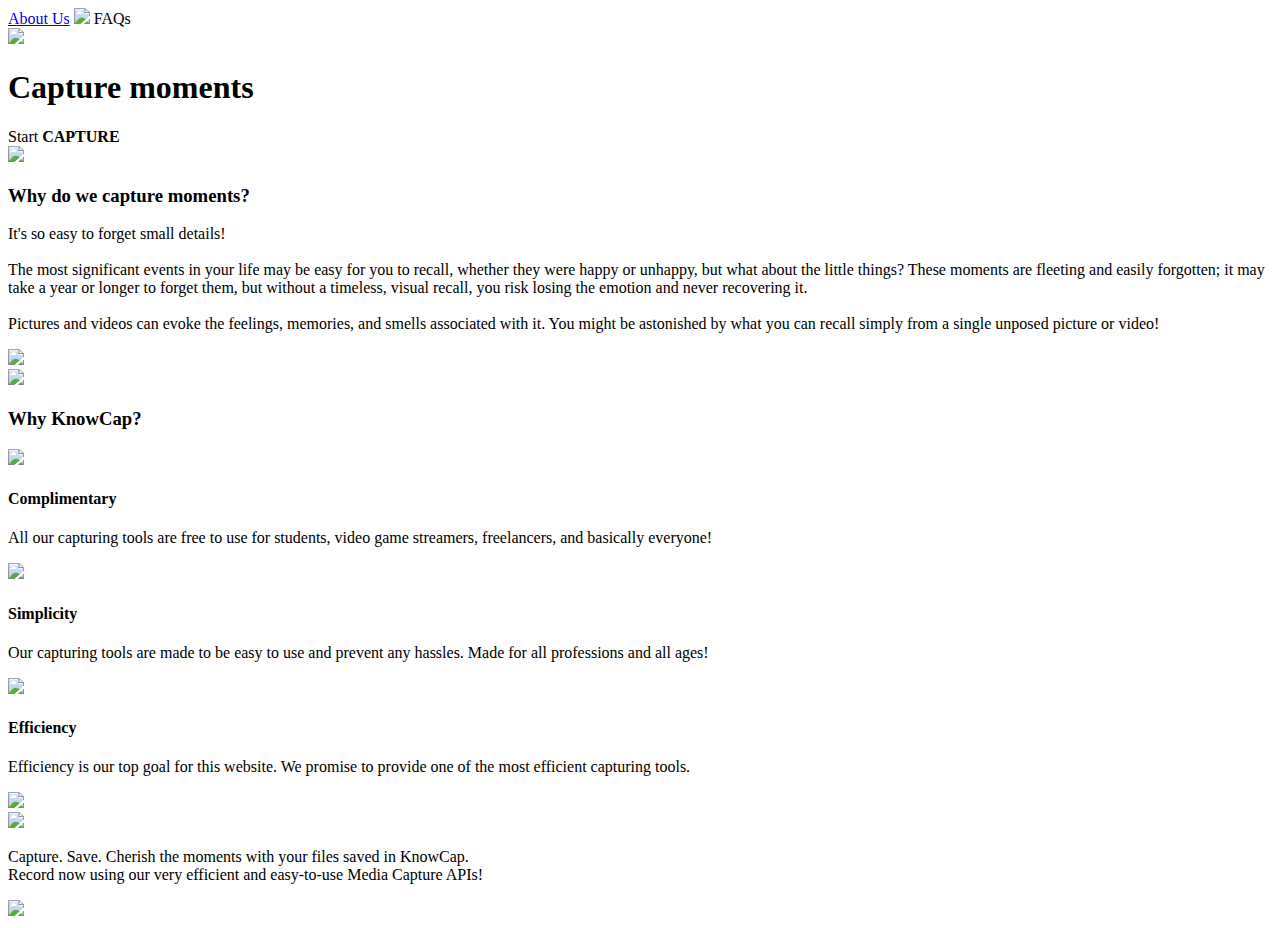
==== index.html @ d1e72bac "Uploading the Home Page of KnowCap" ====
<!DOCTYPE html>
<html lang="en">

<head>

	<!-- Use meta to modify the charset, name, and content -->
	<meta charset="UTF-8">
	<meta name="viewport" content="width=device-width, initial-scale=1.0">

	<!-- Link main CSS to index page -->
	<link rel="stylesheet" href="CSS/index.css">

    <!-- Link Reveal Animation CSS to index page -->
	<link rel="stylesheet" href="CSS/RevealAnimation.css">

    <!-- Link Web Page Icon of KnowCap-->
    <link rel="icon" type="image/png" href="Assets/KnowCapIcon-32x32.png" sizes="32x32" />
    <link rel="icon" type="image/png" href="Assets/KnowCapIcon-16x16.png" sizes="16x16" />

	<!-- Title the page to Knowcap - Home -->
	<title>KnowCap - Home</title>
</head>

<body>

    <!-- Header -->
    <header>

        <!-- About Us Link -->
        <a class="about_us" href="Pages/AboutUs.html">About Us</a>

        <!-- KnowCap Logo -->
        <img src="Assets/KnowCap_logo.png">

        <!-- FAQs Link -->
        <a class="faqs">FAQs</a>
    </header>


    <!-- Capture Moments DIV -->
    <div class="capture_moments">

        <!-- Left Image Decoration -->
        <img src="Assets/left_decor1.png" class="left">

        <!-- Capture Text DIV -->
        <div class="capture_text">

            <!-- Capture Moments Heading -->
            <h1>Capture moments</h1>

            <!-- Start Capture Link -->
            <a>Start <b>CAPTURE</b></a>
        </div>

        <!-- Right Image Decoration -->
        <img src="Assets/right_decor1.png" class="right">
    </div>


    <!-- Why Capture DIV -->
    <div class="why_capture">

        <!-- Why Capture Text DIV -->
        <div class="why_capture_text">

            <!-- Why Do We Capture Subheading (with Reveal Animation) -->
            <h3 class="reveal left">Why do we <b>capture moments?</b></h3>

            <!-- Why Capture Paragraph (with Reveal Animation) -->
            <p class="reveal left">
                It's so easy to forget small details!
                <br><br>
                The most significant events in your life may be easy for you to recall, whether they were happy or unhappy, 
                but what about the little things? These moments are fleeting and easily forgotten; it may take a year or longer 
                to forget them, but without a timeless, visual recall, you risk losing the emotion and never recovering it.
                <br><br>
                Pictures and videos can evoke the feelings, memories, and smells associated with it. You might be astonished by what you can 
                recall simply from a single unposed picture or video!
            </p>
        </div>

        <!-- Why Capture Image Decoration DIV -->
        <img src="Assets/right_decor2.gif">
    </div>


    <!-- Transition DIV -->
    <div class="transition">

        <!-- Camera Transition Image (with Reveal Animation) -->
        <img src="Assets/camera.png" class="reveal up">
    </div>


    <!-- Why KnowCap DIV -->
    <div class="why_knowcap">

        <!-- Why KnowCap Subheading -->
        <h3>Why <b>KnowCap?</b></h3>

        <!-- Core Values DIV -->
        <div class="core_values">

            <!-- Core Value 1 DIV (with Reveal Animation) -->
            <div class="core_value1 reveal up">

                <!-- Core Value 1 Image -->
                <img src="Assets/corevalue_1.png">

                <!-- Core Value 1 Subheading -->
                <h4>Complimentary</h4>

                <!-- Core Value 1 Description -->
                <p>All our capturing tools are free to use for students, video game streamers, freelancers, and basically everyone!</p>
            </div>

            <!-- Core Value 2 DIV (with Reveal Animation) -->
            <div class="core_value2 reveal up">

                <!-- Core Value 2 Image -->
                <img src="Assets/corevalue_2.png">

                <!-- Core Value 2 Subheading -->
                <h4>Simplicity</h4>

                <!-- Core Value 2 Subheading -->
                <p>Our capturing tools are made to be easy to use and prevent any hassles. Made for all professions and all ages!</p>
            </div>

            <!-- Core Value 3 DIV (with Reveal Animation) -->
            <div class="core_value3 reveal up">

                <!-- Core Value 3 Image -->
                <img src="Assets/corevalue_3.png">

                <!-- Core Value 3 Subheading -->
                <h4>Efficiency</h4>

                <!-- Core Value 3 Subheading -->
                <p>Efficiency is our top goal for this website. We promise to provide one of the most efficient capturing tools.</p>
            </div>
        </div>
    </div>


    <!-- Footer -->
    <footer>

        <!-- Footer Transition Image -->
        <img src="Assets/footer_transition.png">

        <!-- Footer Content DIV -->
        <div class="footer_content">

            <!-- KnowCap Description DIV -->
            <div class="knowcap_desc">

                <!-- KnowCap Logo -->
                <img src="Assets/KnowCap_logo.png" class="footer_transition">

                <!-- KnowCap Description -->
                <p>
                    Capture. Save. Cherish the moments with your files saved in KnowCap.
                    <br>
                    Record now using our very efficient and easy-to-use Media Capture APIs!
                </p>
            </div>

            <!-- KnowCap Image Decoration (with Reveal Animation) -->
            <img src="Assets/footer_decor.png" class="footer_decor reveal left">
        </div>
    </footer>


    <!-- Link the Reveal Animation JavaScript to index page -->
    <script src="JavaScript/RevealAnimation.js"></script>

    <!--

        TECHNICAL DESCRIPTION OF REVEAL ANIMATION:

        - The reveal animation works through the Reveal Animation CSS and JavaScript.
        - I highly recommend you to open those two files to know how it works.

        - I assign which elements will have reveal animation by assigning "reveal ___" in its class names.
        - The blank in "reveal ___" is for the direction of the animation. It could be either up, right, left, or down.
        - You can search "with Reveal Animation" to show which elements has Reveal Animation.

    -->

</body>
</html>
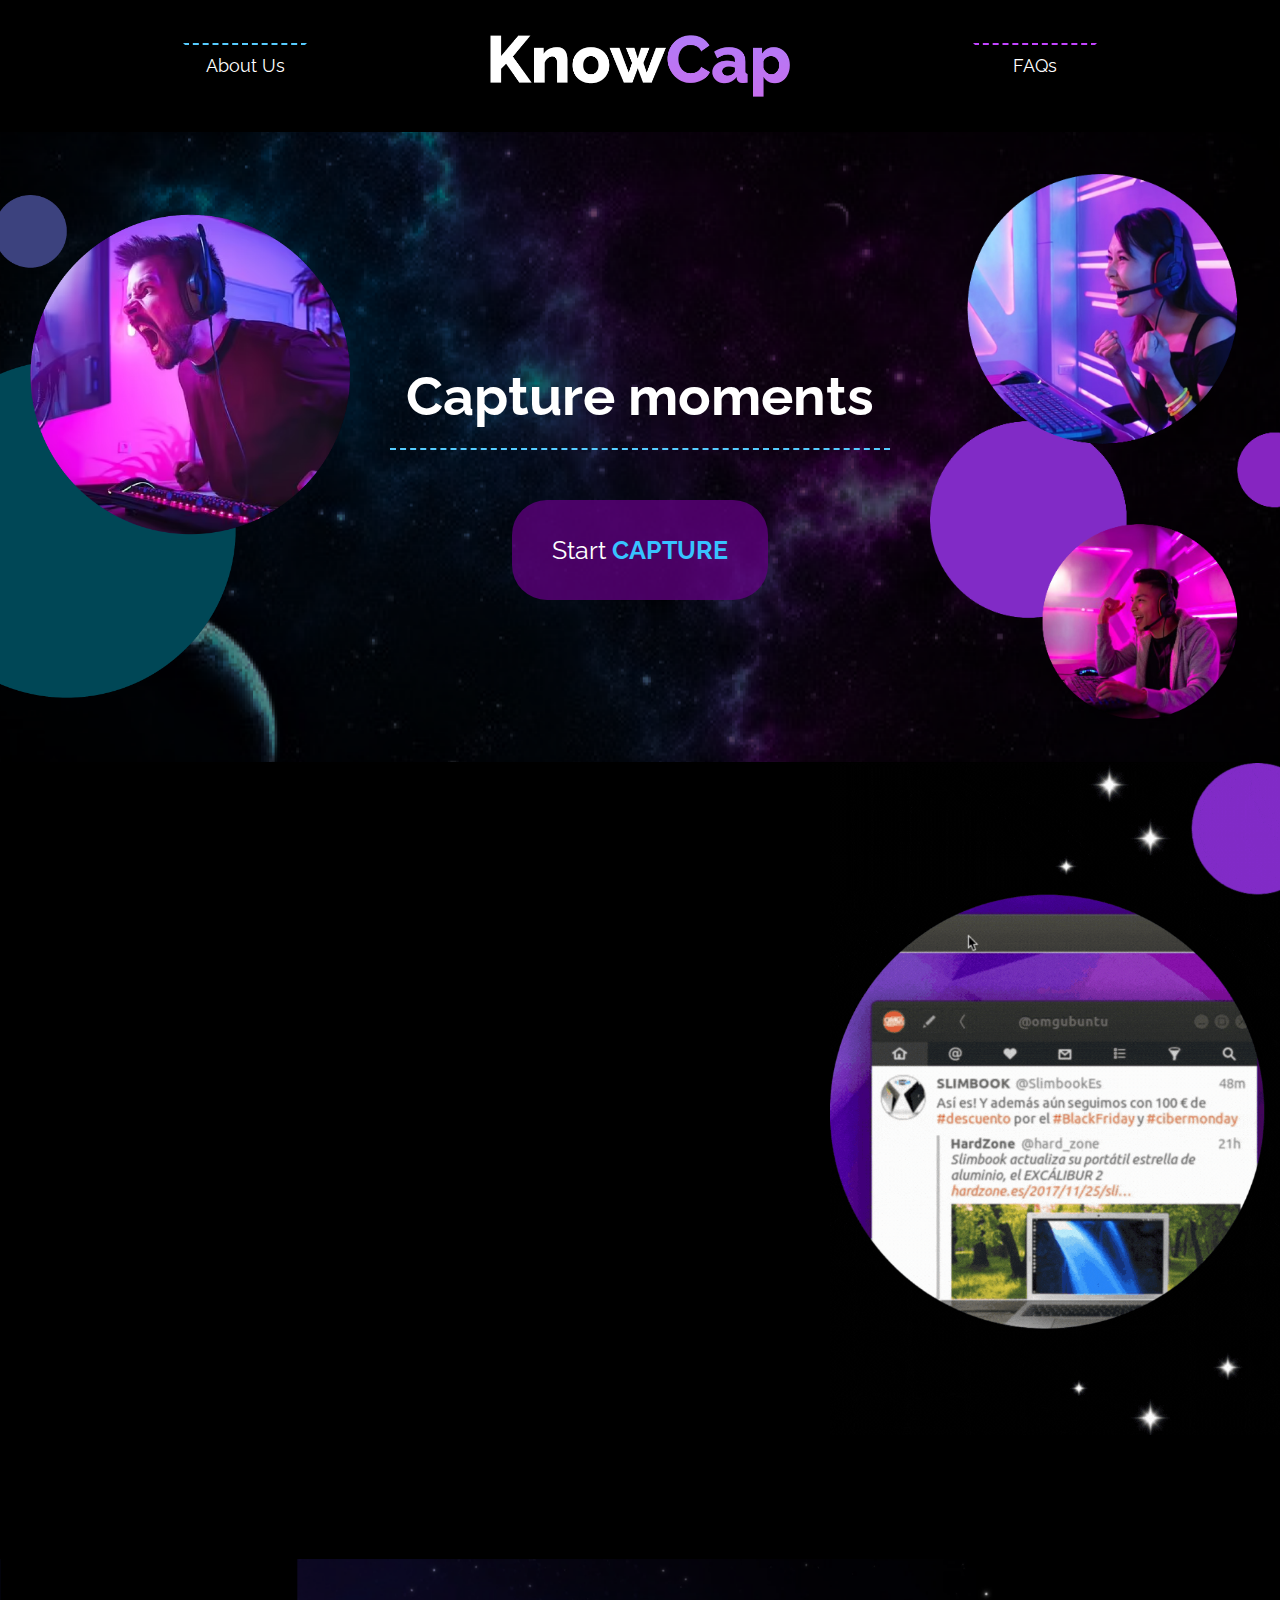
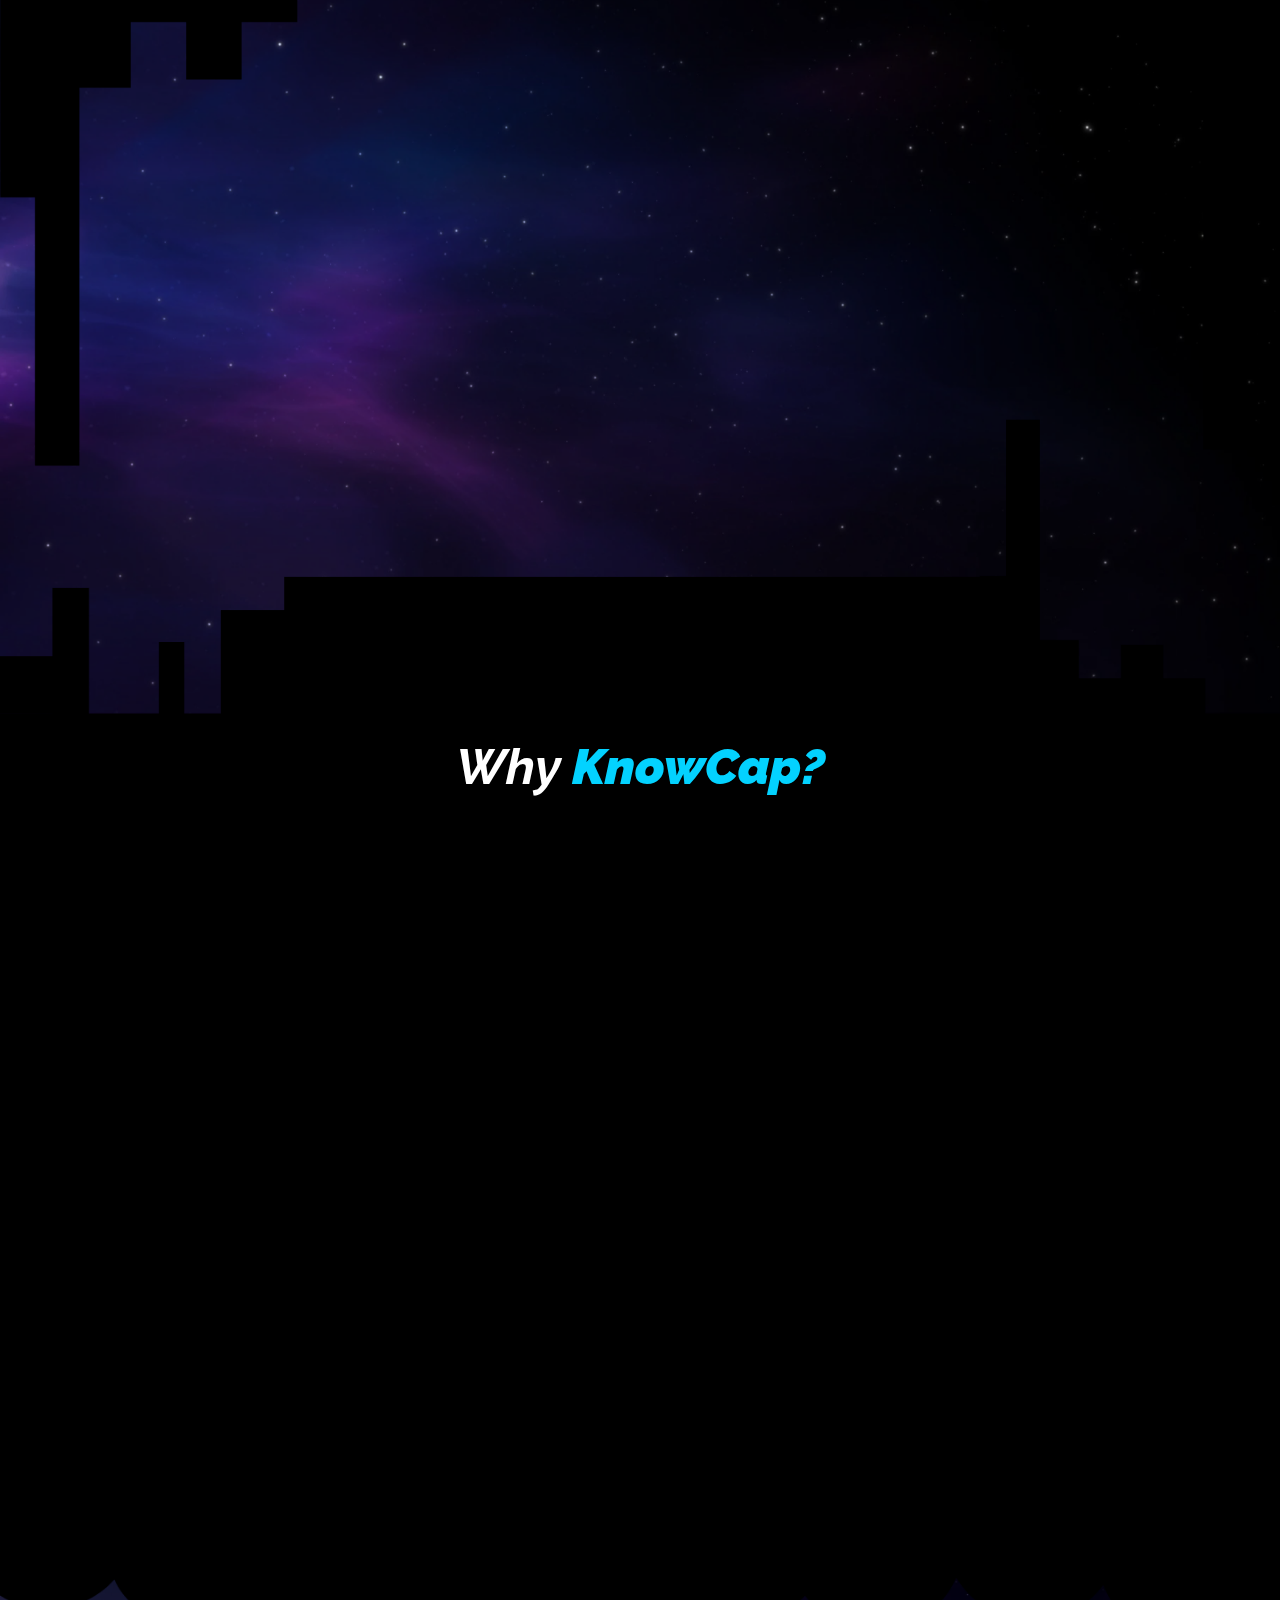
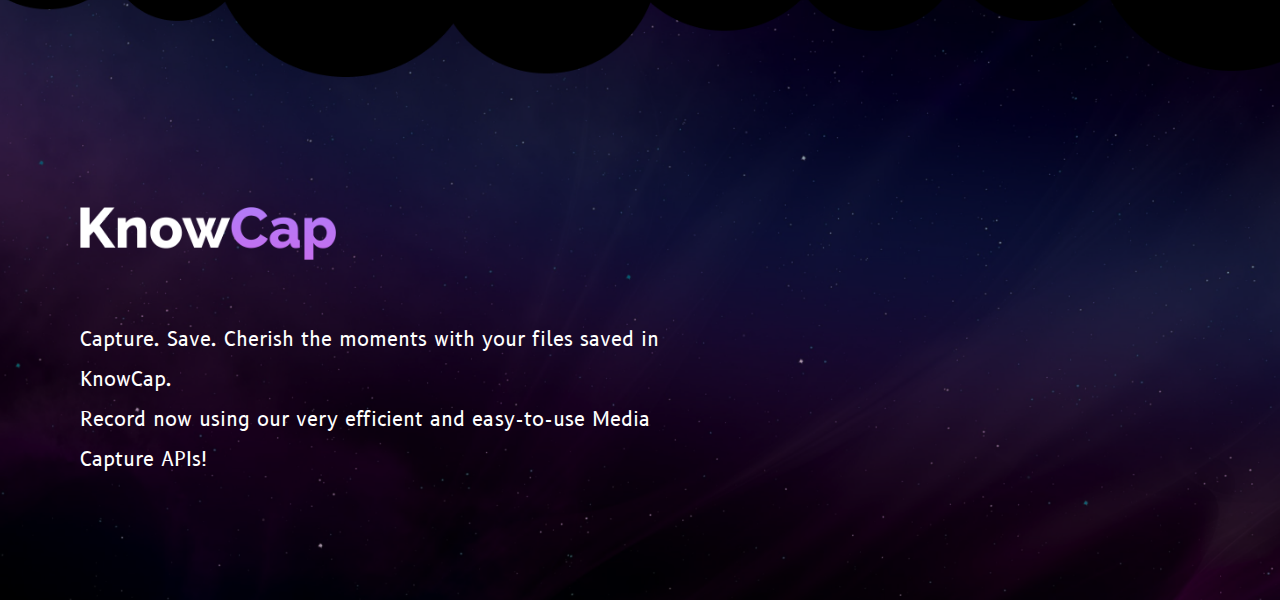
==== commit 6f40aad2: "Linking the Home Page to About Us, FAQs, and Select Capture Pages" ====
--- a/index.html
+++ b/index.html
@@ -33,7 +33,7 @@
         <img src="Assets/KnowCap_logo.png">
 
         <!-- FAQs Link -->
-        <a class="faqs">FAQs</a>
+        <a class="faqs" href="Pages/FAQs.html">FAQs</a>
     </header>
 
 
@@ -50,7 +50,7 @@
             <h1>Capture moments</h1>
 
             <!-- Start Capture Link -->
-            <a>Start <b>CAPTURE</b></a>
+            <a href="Pages/SelectCapture.html">Start <b>CAPTURE</b></a>
         </div>
 
         <!-- Right Image Decoration -->
@@ -190,4 +190,4 @@
     -->
 
 </body>
-</html>+</html>
--- a/CSS/index.css
+++ b/CSS/index.css
@@ -0,0 +1,933 @@
+/*
+  SUMMARY OF TECHNIQUES DONE:
+
+  - Used @import to import fonts appropriate for the design
+  - Used display: flex for most of the divs
+  - Used transiion and hover for element animations when hovering
+  - Used @mediascreen for handling the web page responsiveness
+
+*/
+
+/* Import Raleway Font */
+@import url("https://fonts.googleapis.com/css2?family=Raleway:ital,wght@0,100;0,200;0,300;0,400;0,500;0,600;0,700;0,800;0,900;1,100;1,200;1,300;1,400;1,500;1,600;1,700;1,800;1,900&display=swap");
+
+/* Import B612 Font */
+@import url("https://fonts.googleapis.com/css2?family=B612:ital,wght@0,400;0,700;1,400;1,700&display=swap");
+
+/* Body CSS */
+body {
+  text-align: center;
+  color: white;
+  font-size: 18px;
+  font-family: "Raleway", sans-serif; /* Raleway Font */
+  background-color: black;
+  padding: 0;
+  margin: 0;
+  overflow-x: hidden;
+}
+
+/* Header CSS */
+header {
+  display: flex;
+  align-items: center;
+  justify-content: space-evenly;
+  padding: 35px 0;
+}
+
+/* KnowCap Logo CSS */
+header img {
+  max-width: 300px;
+}
+
+/* KnowCap Logo Responsive CSS (through the help of media screen) */
+@media screen and (min-width: 901px) and (max-width: 1100px) {
+  header img {
+    max-width: 250px;
+  }
+}
+@media screen and (min-width: 751px) and (max-width: 900px) {
+  header img {
+    max-width: 200px;
+  }
+}
+@media screen and (min-width: 501px) and (max-width: 750px) {
+  header img {
+    max-width: 150px; 
+  }
+}
+@media screen and (min-width: 0px) and (max-width: 500px) {
+  header img {
+    max-width: 120px;
+  }
+}
+/*---------------------------------------------------------------*/
+
+/* Links (hover, focus, and active links) CSS */
+a, a:hover, a:focus, a:active {
+  text-decoration: none;
+  color: inherit;
+}
+
+/* Header Links CSS */
+header a {
+  min-width: 100px;
+  padding: 10px;
+  border: 2px solid black;
+  border-top: 2px dashed;
+  transition: 0.2s linear;
+  cursor: pointer;
+  border-bottom: 2px dashed transparent;
+}
+
+/* Header Links Responsive CSS (through the help of media screen) ----- */
+@media screen and (min-width: 901px) and (max-width: 1100px) {
+  header a {
+    font-size: 16px;
+  }
+}
+@media screen and (min-width: 751px) and (max-width: 900px) {
+  header a {
+    font-size: 14px;
+  }
+}
+@media screen and (min-width: 551px) and (max-width: 750px) {
+  header a {
+    font-size: 12px;
+    padding: 5px;
+    min-width: 50px;
+  }
+}
+@media screen and (min-width: 401px) and (max-width: 550px) {
+  header a {
+    font-size: 11px;
+    padding: 5px;
+    min-width: 50px;
+  }
+}
+@media screen and (min-width: 0px) and (max-width: 400px) {
+  header a {
+    font-size: 9px;
+    padding: 5px;
+    min-width: 50px;
+  }
+}
+/*--------------------------------------------------------------------*/
+
+
+
+/* About Us Link CSS */
+header a.about_us {
+  border-top-color: #56CCFF;
+}
+
+/* About Us Link Hover CSS */
+header a.about_us:hover {
+  border-bottom: 2px dashed #56CCFF;
+  color: #56CCFF;
+  font-weight: bolder;
+}
+
+/* FAQs Link CSS */
+header a.faqs {
+  border-top-color: #C344FF;
+}
+
+/* FAQs Link Hover CSS */
+header a.faqs:hover {
+  border-bottom: 2px dashed #C344FF;
+  color: #C344FF;
+  font-weight: bolder;
+}
+
+/* Capture Moments DIV CSS */
+.capture_moments {
+  background: url("../Assets/galaxy_bg1.png") no-repeat center center;
+  display: flex;
+  align-items: center;
+  justify-content: space-between;
+  width: 100%;
+  height: 550px;
+  padding: 40px 0;
+}
+
+/* Capture Moments DIV Responsive CSS (through the help of media screen) ----- */
+@media screen and (min-width: 451px) and (max-width: 550px) {
+  .capture_moments {
+    height: 300px;
+  }
+}
+@media screen and (min-width: 0px) and (max-width: 450px) {
+  .capture_moments {
+    height: auto;
+    flex-direction: column;
+    align-items: flex-end;
+    justify-content: center;
+  }
+}
+/*-----------------------------------------------------------------------------*/
+
+
+
+/* Capture Moments Image Decorations CSS */
+.capture_moments img {
+  max-width: 350px;
+  min-width: 50px;
+}
+
+/* Capture Moments Left Image Decoration CSS */
+.capture_moments img.left {
+  -webkit-animation: revealLeft 1s ease;
+          animation: revealLeft 1s ease; /* Assign the revealLeft Animation to the Decoration */
+}
+
+/* Reveal Left Initial Animation (will only play once when the page is fully loaded) */
+@-webkit-keyframes revealLeft {
+  from {
+    transform: translateX(-100px);
+    opacity: 0;
+  }
+
+  to {
+    transform: translateY(0);
+    opacity: 1;
+  }
+}
+@keyframes revealLeft {
+  from {
+    transform: translateX(-100px);
+    opacity: 0;
+  }
+
+  to {
+    transform: translateY(0);
+    opacity: 1;
+  }
+}
+
+/* Capture Moments Right Image Decoration CSS */
+.capture_moments img.right {
+  -webkit-animation: revealRight 1s ease;
+          animation: revealRight 1s ease; /* Assign the revealRight Animation to the Decoration */
+}
+
+/* Reveal Right Initial Animation (will only play once when the page is fully loaded) */
+@-webkit-keyframes revealRight {
+  from {
+    transform: translateX(100px);
+    opacity: 0;
+  }
+
+  to {
+    transform: translateY(0);
+    opacity: 1;
+  }
+}
+@keyframes revealRight {
+  from {
+    transform: translateX(100px);
+    opacity: 0;
+  }
+
+  to {
+    transform: translateY(0);
+    opacity: 1;
+  }
+}
+
+/* Capture Moments Image Decorations Responsive CSS (through the help of media screen) ----- */
+@media screen and (min-width: 1101px) and (max-width: 1200px) {
+  .capture_moments img {
+    max-width: 300px;
+  }
+}
+@media screen and (min-width: 751px) and (max-width: 1100px) {
+  .capture_moments img {
+    max-width: 250px;
+  }
+}
+@media screen and (min-width: 551px) and (max-width: 750px) {
+  .capture_moments img {
+    max-width: 200px;
+  }
+}
+@media screen and (min-width: 451px) and (max-width: 550px) {
+  .capture_moments img {
+    max-width: 150px;
+  }
+}
+@media screen and (min-width: 0px) and (max-width: 450px) {
+  .capture_moments img {
+    max-width: 100px;
+  }
+}
+/*----------------------------------------------------------------------------------------*/
+
+
+
+/* Capture Moments Right Image Decoration Responsive CSS (through the help of media screen) ----- */
+@media screen and (min-width: 0px) and (max-width: 1000px) {
+  .capture_moments img.left {
+    display: none;
+    
+  }
+}
+/*------------------------------------------------------------------------------------------------*/
+
+
+
+/* Capture Moments Text DIV CSS */
+.capture_text {
+  width: 100%;
+  height: 100%;
+  display: flex;
+  flex-direction: column;
+  align-items: center;
+  justify-content: center;
+  font-size: 30px;
+}
+
+/* Capture Moments Text DIV Responsive CSS (through the help of media screen) ----- */
+@media screen and (min-width: 1101px) and (max-width: 1300px) {
+  .capture_text {
+    max-width: 500px;
+    font-size: 27px;
+  }
+}
+@media screen and (min-width: 1001px) and (max-width: 1100px) {
+  .capture_text {
+    max-width: 500px;
+    font-size: 24px;
+  }
+}
+@media screen and (min-width: 751px) and (max-width: 1000px) {
+  .capture_text {
+    max-width: 500px;
+    font-size: 20px;
+    margin-left: 50px;
+  }
+}
+@media screen and (min-width: 551px) and (max-width: 750px) {
+  .capture_text {
+    max-width: 400px;
+    font-size: 18px;
+    margin-left: 25px;
+  }
+}
+@media screen and (min-width: 451px) and (max-width: 550px) {
+  .capture_text {
+    max-width: 300px;
+    font-size: 14px;
+    margin-left: 25px;
+  }
+}
+@media screen and (min-width: 0px) and (max-width: 450px) {
+  .capture_text {
+    max-width: 100%;
+    font-size: 12px;
+  }
+}
+/*-----------------------------------------------------------------------------------*/
+
+
+
+/* Capture Moments Heading CSS */
+.capture_text h1 {
+  width: 100%;
+  padding: 20px 0;
+  margin: 50px;
+  border-bottom: 2px dashed #56CCFF;
+}
+
+/* Capture Moments Heading Responsive CSS (through the help of media screen) ----- */
+@media screen and (min-width: 451px) and (max-width: 550px) {
+  .capture_text h1 {
+    margin: 30px 0;
+  }
+}
+@media screen and (min-width: 0px) and (max-width: 450px) {
+  .capture_text h1 {
+    width: -webkit-max-content;
+    width: -moz-max-content;
+    width: max-content;
+    margin: 20px 0;
+  }
+}
+/*---------------------------------------------------------------------------------*/
+
+
+
+/* Start Capture Button CSS */
+.capture_text a {
+  font-size: 25px;
+  padding: 30px 35px;
+  background-color: rgba(95, 0, 126, 0.768627451);
+  border: 5px solid transparent;
+  border-radius: 35px;
+  cursor: pointer;
+  transition: 0.3s ease;
+}
+
+/* Start Capture Button Responsive CSS (through the help of media screen) ----- */
+@media screen and (min-width: 751px) and (max-width: 1100px) {
+  .capture_text a {
+    max-width: 500px;
+    font-size: 20px;
+    padding: 25px 30px;
+  }
+}
+@media screen and (min-width: 551px) and (max-width: 750px) {
+  .capture_text a {
+    max-width: 400px;
+    font-size: 16px;
+    padding: 20px 25px;
+  }
+}
+@media screen and (min-width: 0px) and (max-width: 550px) {
+  .capture_text a {
+    max-width: 300px;
+    font-size: 13px;
+    padding: 10px 15px;
+  }
+}
+/*----------------------------------------------------------------------------*/
+
+
+
+/* CAPTURE Text in Button CSS */
+.capture_text a b {
+  color: #37C3FF;
+}
+
+/* Start Capture Button Hover CSS */
+.capture_text a:hover {
+  border-radius: 0;
+  background-color: rgba(94, 0, 126, 0.3411764706);
+  border: 5px dashed #A484FF;
+  transform: scale(1.12);
+  font-size: 25.1px;
+}
+
+/* Why Capture DIV CSS */
+.why_capture {
+  display: flex;
+  align-items: center;
+  justify-content: space-between;
+  width: 100%;
+}
+
+/* Why Capture DIV Responsive CSS (through the help of media screen) ----- */
+@media screen and (min-width: 0px) and (max-width: 750px) {
+  .why_capture {
+    flex-direction: column;
+    align-items: flex-end;
+    justify-content: right;
+  }
+}
+/*-------------------------------------------------------------------------*/
+
+
+
+/* Why Capture Text DIV CSS */
+.why_capture_text {
+  text-align: left;
+  padding: 0 70px;
+}
+
+/* Why Capture Text DIV Responsive CSS (through the help of media screen) ----- */
+@media screen and (min-width: 0px) and (max-width: 550px) {
+  .why_capture_text {
+    padding: 0 30px;
+  }
+}
+/*------------------------------------------------------------------------------*/
+
+
+
+/* General Subheading CSS */
+h3 {
+  font-size: 50px;
+  font-style: italic;
+}
+
+/* General Subheading Responsive CSS (through the help of media screen) ----- */
+@media screen and (min-width: 751px) and (max-width: 1000px) {
+  h3 {
+    font-size: 40px;
+  }
+}
+@media screen and (min-width: 551px) and (max-width: 750px) {
+  h3 {
+    font-size: 30px;
+  }
+}
+@media screen and (min-width: 0px) and (max-width: 550px) {
+  h3 {
+    font-size: 20px;
+  }
+}
+/*----------------------------------------------------------------------------*/
+
+
+
+/* General Subheading Bold Text CSS */
+h3 b {
+  color: #03D2FF;
+}
+
+/* Why Capture Text Paragraph CSS */
+.why_capture_text p {
+  margin-left: 70px;
+  padding-left: 30px;
+  border-left: 10px solid #03D2FF;
+  font-family: "B612", sans-serif;
+  font-size: 17px;
+  line-height: 40px;
+}
+
+/* Why Capture Text Paragraph Responsive CSS (through the help of media screen) ----- */
+@media screen and (min-width: 1001px) and (max-width: 1200px) {
+  .why_capture_text p {
+    font-size: 15px;
+    line-height: 37px;
+  }
+}
+@media screen and (min-width: 751px) and (max-width: 1000px) {
+  .why_capture_text p {
+    font-size: 15px;
+    line-height: 37px;
+    margin-left: 0;
+  }
+}
+@media screen and (min-width: 551px) and (max-width: 750px) {
+  .why_capture_text p {
+    font-size: 11px;
+    line-height: 33px;
+    margin-left: 0;
+    border-left: 7px solid #03D2FF;
+  }
+}
+@media screen and (min-width: 451px) and (max-width: 550px) {
+  .why_capture_text p {
+    font-size: 10px;
+    line-height: 32px;
+    margin-left: 0;
+    border-left: 5px solid #03D2FF;
+  }
+}
+@media screen and (min-width: 0px) and (max-width: 450px) {
+  .why_capture_text p {
+    font-size: 10px;
+    line-height: 27px;
+    margin-left: 0;
+    border-left: 3px solid #03D2FF;
+  }
+}
+/*------------------------------------------------------------------------------------*/
+
+
+
+/* Why Capture Right Decoration Image CSS */
+.why_capture img {
+  max-width: 450px;
+  right: 0;
+}
+
+/* Why Capture Right Decoration Responsive CSS (through the help of media screen) ----- */
+@media screen and (min-width: 750px) and (max-width: 1000px) {
+  .why_capture img {
+    max-width: 300px; 
+  }
+}
+@media screen and (min-width: 0px) and (max-width: 750px) {
+  .why_capture img {
+    max-width: 200px;
+  }
+}
+/*--------------------------------------------------------------------------------------*/
+
+
+
+/* Transition DIV CSS */
+.transition {
+  background: url("../Assets/transition_bg.png") no-repeat center center;
+  background-size: contain;
+  width: 100%;
+  height: 1000px;
+  display: flex;
+  align-items: center;
+  justify-content: center;
+}
+
+/* Transition DIV Responsive CSS (through the help of media screen) ----- */
+@media screen and (min-width: 951px) and (max-width: 1100px) {
+  .transition {
+    height: 900px;
+  }
+}
+@media screen and (min-width: 701px) and (max-width: 950px) {
+  .transition {
+    height: 700px;
+  }
+}
+@media screen and (min-width: 551px) and (max-width: 700px) {
+  .transition {
+    height: 600px;
+  }
+}
+@media screen and (min-width: 0px) and (max-width: 550px) {
+  .transition {
+    height: 500px;
+  }
+}
+/*------------------------------------------------------------------------*/
+
+
+
+/* Transition Camera Image CSS */
+.transition img {
+  max-width: 40%;
+  padding-bottom: 190px;
+}
+
+/* Transition Camera Image Responsive CSS (through the help of media screen) ----- */
+@media screen and (min-width: 701px) and (max-width: 1200px) {
+  .transition img {
+    max-width: 35%;
+    padding-bottom: 150px;
+  }
+}
+@media screen and (min-width: 551px) and (max-width: 700px) {
+  .transition img {
+    max-width: 35%;
+    padding-bottom: 100px;
+  }
+}
+@media screen and (min-width: 451px) and (max-width: 550px) {
+  .transition img {
+    max-width: 30%;
+    padding-bottom: 80px;
+  }
+}
+@media screen and (min-width: 0px) and (max-width: 450px) {
+  .transition img {
+    max-width: 30%;
+    padding-bottom: 60px;
+  }
+}
+/*---------------------------------------------------------------------------------*/
+
+
+
+/* Why KnowCap DIV CSS */
+.why_knowcap {
+  width: 100%;
+  display: flex;
+  flex-direction: column;
+  justify-content: center;
+  margin-top: -150px;
+}
+
+/* Core Values DIV CSS */
+.core_values {
+  display: flex;
+  justify-content: space-between;
+  padding: 0 50px;
+  margin-bottom: 50px;
+}
+
+/* Core Values DIV Responsive CSS (through the help of media screen) ----- */
+@media screen and (min-width: 0px) and (max-width: 900px) {
+  .core_values {
+    flex-direction: column;
+    align-items: center;
+    justify-content: center;
+    
+  }
+}
+/*--------------------------------------------------------------------------*/
+
+
+
+/* Core Values DIV Children CSS */
+.core_values > * {
+  width: 27%;
+  padding: 50px 20px 0 20px;
+  font-size: 30px;
+  display: flex;
+  flex-direction: column;
+  align-items: center;
+  border: 2px solid black;
+  transition: 0.2s ease-in-out;
+}
+
+/* Core Values DIV Children Responsive CSS (through the help of media screen) ----- */
+@media screen and (min-width: 0px) and (max-width: 900px) {
+  .core_values > * {
+    width: 80%;
+  }
+}
+/*----------------------------------------------------------------------------------*/
+
+
+
+/* Core Values Image CSS */
+.core_values > * img {
+  width: 100%;
+}
+
+/* Core Values Image Responsive CSS (through the help of media screen) ----- */
+@media screen and (min-width: 0px) and (max-width: 900px) {
+  .core_values > * img {
+    width: 80%;
+  }
+}
+/*----------------------------------------------------------------------------*/
+
+
+
+/* Core Values Heading CSS */
+.core_values > * h4 {
+  width: 80%;
+  padding-bottom: 20px;
+  margin-bottom: 20px;
+}
+
+/* Core Values Heading Hover CSS */
+.core_values > *:hover h4 {
+  margin-bottom: 20px;
+}
+
+/* Core Values Heading Responsive CSS (through the help of media screen) ----- */
+@media screen and (min-width: 1001px) and (max-width: 1200px) {
+  .core_values > * h4 {
+    font-size: 28px;
+  }
+}
+@media screen and (min-width: 751px) and (max-width: 1000px) {
+  .core_values > * h4 {
+    font-size: 23px;
+  }
+}
+@media screen and (min-width: 551px) and (max-width: 750px) {
+  .core_values > * h4 {
+    font-size: 19px;
+  }
+}
+@media screen and (min-width: 0px) and (max-width: 550px) {
+  .core_values > * h4 {
+    font-size: 16px;
+  }
+}
+/*------------------------------------------------------------------------------*/
+
+
+/* Core Values Description CSS */
+.core_values > * p {
+  width: 80%;
+  font-size: 14px;
+  font-family: "B612", sans-serif;
+  line-height: 20px;
+  letter-spacing: 1px;
+  margin-bottom: 50px;
+  color: white;
+}
+
+/* Core Values Description Hover CSS */
+.core_values > *:hover p {
+  display: block;
+}
+
+/* Core Values Description Responsive CSS (through the help of media screen) ----- */
+@media screen and (min-width: 751px) and (max-width: 1000px) {
+  .core_values > * p {
+    font-size: 12px;
+  }
+}
+@media screen and (min-width: 551px) and (max-width: 750px) {
+  .core_values > * p {
+    font-size: 11px;
+  }
+}
+@media screen and (min-width: 0px) and (max-width: 550px) {
+  .core_values > * p {
+    font-size: 10px;
+  }
+}
+/*----------------------------------------------------------------------------------*/
+
+
+
+/* Core Values DIV Children Hover CSS */
+.core_values > *:hover {
+  width: 27.2%;
+}
+
+/* Core Values DIV Children Hover Responsive CSS (through the help of media screen) ----- */
+@media screen and (min-width: 0px) and (max-width: 900px) {
+  .core_values > *:hover {
+    width: 80%;
+    
+  }
+}
+/*-----------------------------------------------------------------------------------------*/
+
+
+
+/* Core Value 1 Heading CSS */
+.core_value1 h4 {
+  border-bottom: 2px dashed #B5AE4A;
+}
+
+/* Core Value 1 Hover CSS */
+.core_value1:hover {
+  background-color: rgba(20, 83, 97, 0.568627451);
+  border: 3px dashed #84bdff;
+}
+
+/* Core Value 2 Heading CSS */
+.core_value2 h4 {
+  border-bottom: 2px dashed #8A3A34;
+}
+
+/* Core Value 2 Hover CSS */
+.core_value2:hover {
+  background-color: rgba(62, 20, 97, 0.568627451);
+  border: 3px dashed #ce84ff;
+}
+
+/* Core Value 3 Heading CSS */
+.core_value3 h4 {
+  border-bottom: 2px dashed #5C2DA9;
+}
+
+/* Core Value 3 Hover CSS */
+.core_value3:hover {
+  background-color: rgba(70, 12, 58, 0.568627451);
+  border: 3px dashed #c85d94;
+}
+
+/* Footer CSS */
+footer {
+  background: url("../Assets/footer_bg.png") no-repeat center center;
+  background-size: cover;
+  width: 100%;
+  display: flex;
+  flex-direction: column;
+}
+
+/* Footer Transition Image CSS */
+.footer_transition {
+  width: 100%;
+  height: auto;
+  display: block;
+}
+
+/* Footer Content DIV CSS */
+.footer_content {
+  display: flex;
+}
+
+/* KnowCap Description DIV CSS */
+.knowcap_desc {
+  width: 50%;
+  margin: 50px 0;
+  padding: 80px 40px 50px 80px;
+  text-align: left;
+}
+
+/* KnowCap Description DIV Responsive CSS (through the help of media screen) ----- */
+@media screen and (min-width: 551px) and (max-width: 750px) {
+  .knowcap_desc {
+    margin: 20px 0;
+  }
+}
+@media screen and (min-width: 0px) and (max-width: 550px) {
+  .knowcap_desc {
+    margin: 10px 0;
+    padding: 60px 10px 30px 60px;
+  }
+}
+/*----------------------------------------------------------------------------------*/
+
+
+
+/* KnowCap Logo in Footer CSS */
+.knowcap_desc img {
+  width: 40%;
+}
+
+/* KnowCap Logo in Footer Responsive CSS (through the help of media screen) ----- */
+@media screen and (min-width: 451px) and (max-width: 1200px) {
+  .knowcap_desc img {
+    width: 50%;
+  }
+}
+@media screen and (min-width: 0px) and (max-width: 450px) {
+  .knowcap_desc img {
+    width: 60%;
+  }
+}
+/*---------------------------------------------------------------------------------*/
+
+
+
+/* KnowCap Description in Footer CSS */
+.knowcap_desc p {
+  margin-top: 60px;
+  font-size: 20px;
+  font-family: "B612", sans-serif;
+  line-height: 40px;
+}
+
+/* KnowCap Description in Footer Responsive CSS (through the help of media screen) ----- */
+@media screen and (min-width: 751px) and (max-width: 1200px) {
+  .knowcap_desc p {
+    font-size: 16px;
+  }
+}
+@media screen and (min-width: 551px) and (max-width: 750px) {
+  .knowcap_desc p {
+    margin-top: 30px;
+    font-size: 13px;
+    line-height: 33px;
+  }
+}
+@media screen and (min-width: 451px) and (max-width: 550px) {
+  .knowcap_desc p {
+    margin-top: 20px;
+    font-size: 10px;
+    line-height: 30px;
+  }
+}
+@media screen and (min-width: 0px) and (max-width: 450px) {
+  .knowcap_desc p {
+    margin-top: 20px;
+    font-size: 9px;
+    line-height: 29px;
+  }
+}
+/*----------------------------------------------------------------------------------------*/
+
+
+
+/* Footer Image Decoration CSS */
+.footer_decor {
+  width: 40%;
+  -o-object-fit: contain;
+     object-fit: contain;
+  -o-object-position: bottom;
+     object-position: bottom; 
+}
+
+/* Footer Image Decoration Responsive CSS (through the help of media screen) ----- */
+@media screen and (min-width: 551px) and (max-width: 750px) {
+  .footer_decor {
+    width: 30%;
+  }
+}
+@media screen and (min-width: 0px) and (max-width: 550px) {
+  .footer_decor {
+    width: 35%;
+  }
+}
+/*----------------------------------------------------------------------------------*/--- a/CSS/RevealAnimation.css
+++ b/CSS/RevealAnimation.css
@@ -0,0 +1,50 @@
+/*
+    CSS FOR REVEAL ANIMATIONS
+    (Partnered with Reveal Animations Script)
+*/
+
+
+/* UNREVEALED CONTENTS */
+
+/* 
+    
+    - These contents are not on their original position yet
+    - Opacity is set to 0
+    - All are transitioned by 1 second ease
+*/
+
+.reveal.right { /* Animation is from right to original position */
+    transform: translateX(100px);
+    opacity: 0;
+    transition: 1s all ease;
+}
+
+.reveal.left { /* Animation is from left to original position */
+    transform: translateX(-100px);
+    opacity: 0;
+    transition: 1s all ease;
+}
+
+.reveal.down { /* Animation is from down to original position */
+    transform: translateY(-100px);
+    opacity: 0;
+    transition: 1s all ease;
+}
+
+.reveal.up { /* Animation is from up to original position */
+    transform: translateY(100px);
+    opacity: 0;
+    transition: 1s all ease;
+}
+
+/* REVEALED CONTENT ALREADY */
+
+/*
+    - The content is in original position
+    - Opacity is set to 1
+*/
+
+.reveal.active { /* Means the content is revealed (active) */
+    transform: translateY(0);
+    opacity: 1;
+}